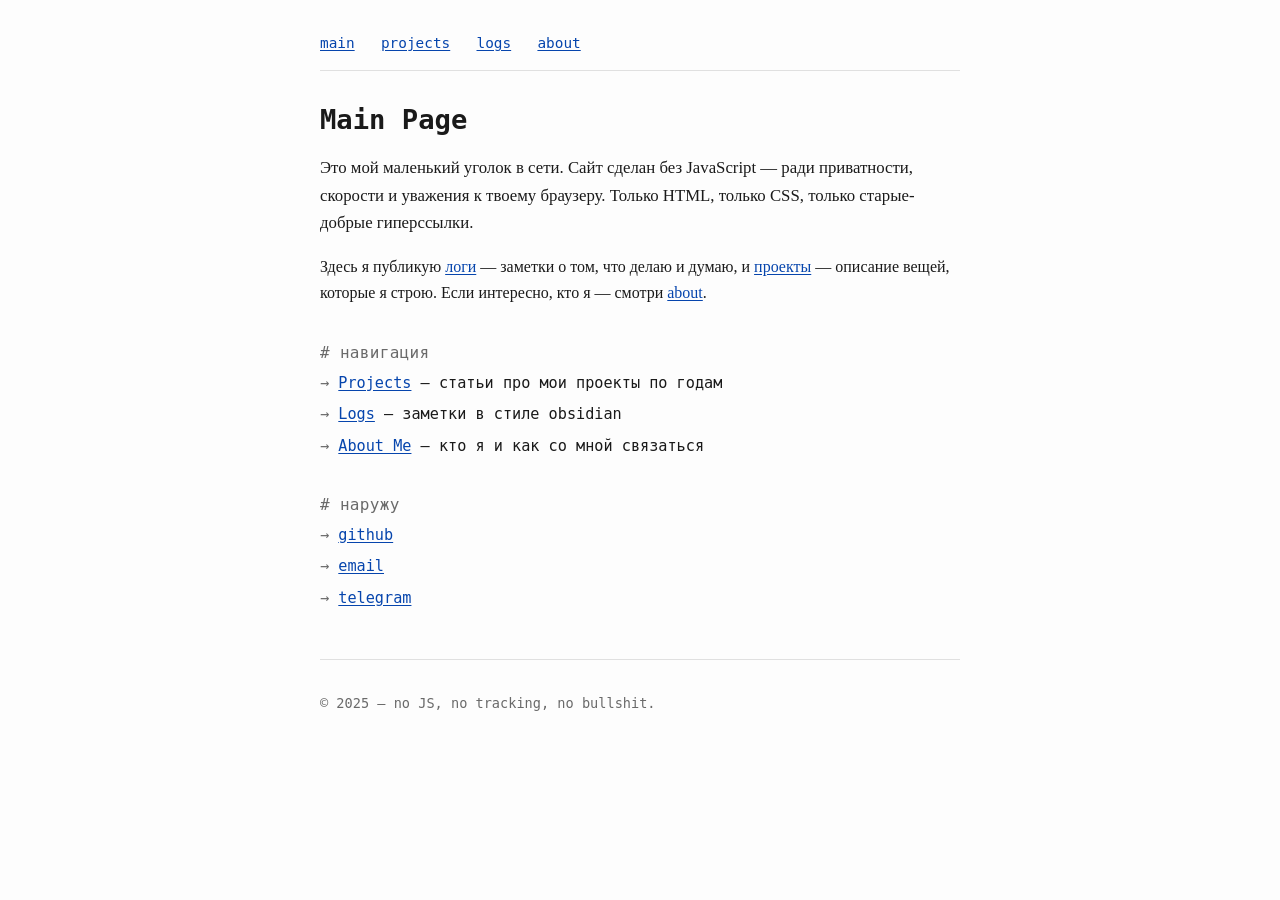
==== index.html @ 71d8f292 "Making example with AI Added logs, projects, about" ====
<!DOCTYPE html>
<html lang="ru">
<head>
  <meta charset="utf-8">
  <meta name="viewport" content="width=device-width, initial-scale=1">
  <title>~/home</title>
  <meta name="description" content="Персональный сайт без JavaScript.">
  <link rel="stylesheet" href="./res/styles/base.css">
  <link rel="stylesheet" href="./res/styles/main.css">
</head>
<body>
  <div class="container">

    <nav class="site-nav">
      <a href="./index.html">main</a>
      <a href="./projects.html">projects</a>
      <a href="./logs.html">logs</a>
      <a href="./about.html">about</a>
    </nav>

    <main>
      <h1>Main Page</h1>

      <p class="main-intro">
        Это мой маленький уголок в сети. Сайт сделан без JavaScript —
        ради приватности, скорости и уважения к твоему браузеру.
        Только HTML, только CSS, только старые-добрые гиперссылки.
      </p>

      <p>
        Здесь я публикую <a href="./logs.html">логи</a> — заметки о том,
        что делаю и думаю, и <a href="./projects.html">проекты</a> —
        описание вещей, которые я строю. Если интересно, кто я — смотри
        <a href="./about.html">about</a>.
      </p>

      <div class="links-block">
        <h2># навигация</h2>
        <ul>
          <li><a href="./projects.html">Projects</a> — статьи про мои проекты по годам</li>
          <li><a href="./logs.html">Logs</a> — заметки в стиле obsidian</li>
          <li><a href="./about.html">About Me</a> — кто я и как со мной связаться</li>
        </ul>
      </div>

      <div class="links-block">
        <h2># наружу</h2>
        <ul>
          <li><a href="https://github.com/yourname" rel="me noopener">github</a></li>
          <li><a href="mailto:you@example.com" rel="me">email</a></li>
          <li><a href="https://t.me/yourname" rel="me noopener">telegram</a></li>
        </ul>
      </div>
    </main>

    <footer>
      <hr>
      <p>© 2025 — no JS, no tracking, no bullshit.</p>
    </footer>

  </div>
</body>
</html>
---- res/styles/base.css ----
:root {
  --max-width: 680px;
  --fg: #1a1a1a;
  --bg: #fdfdfd;
  --link: #0645ad;
  --link-visited: #0b0080;
  --muted: #6a6a6a;
  --border: #e0e0e0;
  --mark: #fff7c2;
  --mono: "JetBrains Mono", "Fira Code", ui-monospace, SFMono-Regular, Menlo, Consolas, monospace;
  --serif: Georgia, "Times New Roman", serif;
}

* { box-sizing: border-box; }

html {
  font-size: 16px;
  line-height: 1.65;
  -webkit-text-size-adjust: 100%;
}

body {
  margin: 0;
  color: var(--fg);
  background: var(--bg);
  font-family: var(--serif);
  text-rendering: optimizeLegibility;
}

.container {
  max-width: var(--max-width);
  margin: 0 auto;
  padding: 2rem 1.25rem 4rem;
  overflow-wrap: break-word;
}

/* ссылки — сердце сайта */
a {
  color: var(--link);
  text-decoration: underline;
  text-underline-offset: 2px;
}
a:visited { color: var(--link-visited); }
a:hover   { background: #eef; }

/* навигация */
.site-nav {
  font-family: var(--mono);
  font-size: 0.9rem;
  padding-bottom: 0.9rem;
  margin-bottom: 2rem;
  border-bottom: 1px solid var(--border);
}
.site-nav a { margin-right: 1.1rem; }

/* типографика */
h1, h2, h3 {
  font-family: var(--mono);
  font-weight: 600;
  line-height: 1.25;
}
h1 { font-size: 1.7rem; margin: 0 0 1rem; }
h2 { font-size: 1.15rem; margin: 2rem 0 0.6rem; }
h3 { font-size: 1rem;   margin: 1.4rem 0 0.4rem; }

hr {
  border: 0;
  border-top: 1px solid var(--border);
  margin: 2rem 0;
}

.muted { color: var(--muted); }
.mono  { font-family: var(--mono); }

footer {
  margin-top: 3rem;
  font-size: 0.85rem;
  color: var(--muted);
  font-family: var(--mono);
}
---- res/styles/main.css ----
.main-intro {
  font-size: 1.05rem;
}

.links-block { margin-top: 2.25rem; }
.links-block h2 {
  font-size: 1rem;
  font-family: var(--mono);
  color: var(--muted);
  font-weight: normal;
  letter-spacing: 0.02em;
  text-transform: lowercase;
  margin: 0 0 0.5rem;
}
.links-block ul {
  list-style: none;
  padding: 0;
  margin: 0;
}
.links-block li {
  margin: 0.4rem 0;
  font-family: var(--mono);
  font-size: 0.95rem;
}
.links-block li::before {
  content: "→ ";
  color: var(--muted);
}
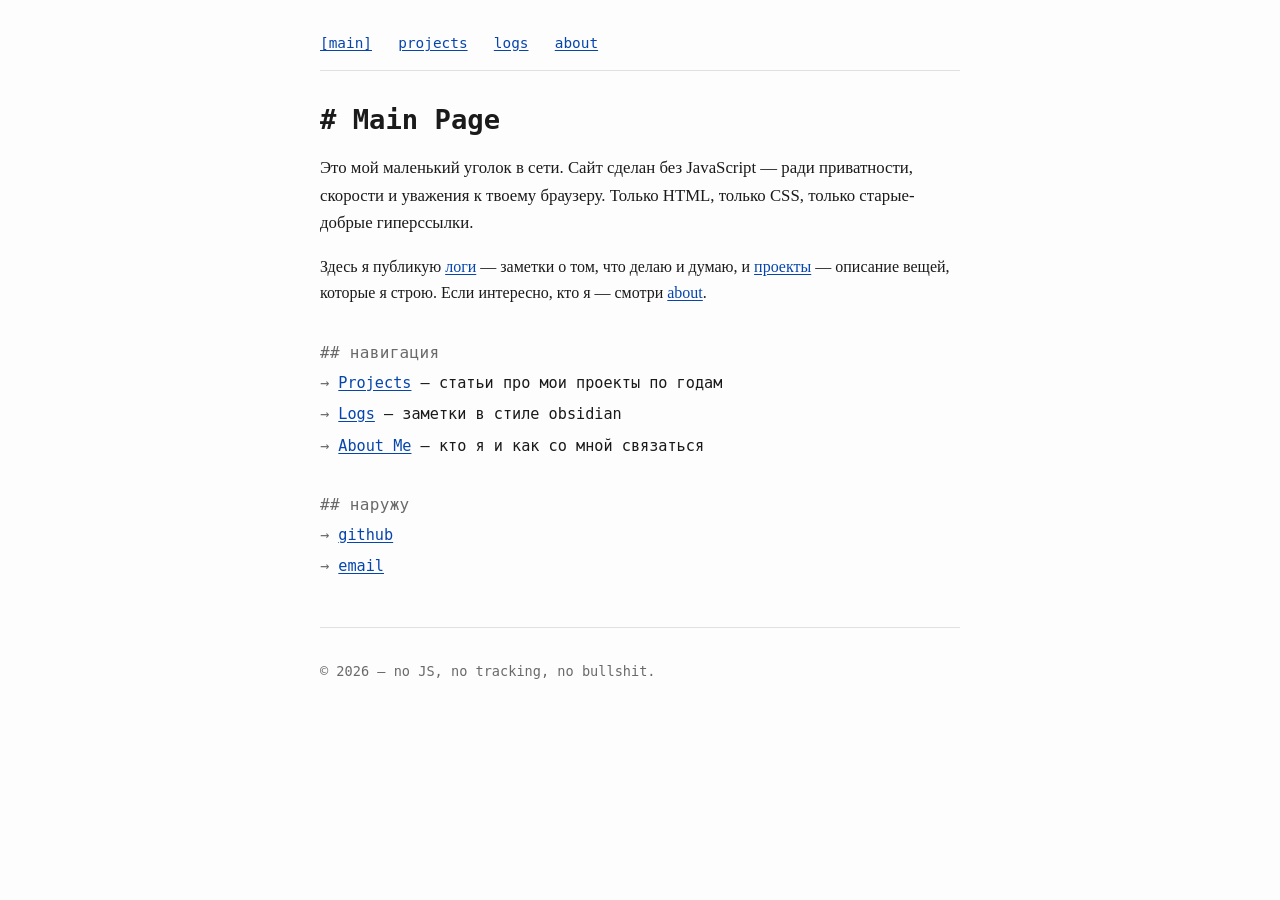
==== commit 72c3c7c3: "Added night theme Redacted information in 'about' and 'main' pages" ====
--- a/index.html
+++ b/index.html
@@ -1,10 +1,10 @@
 <!DOCTYPE html>
-<html lang="ru">
+<html lang="en">
 <head>
   <meta charset="utf-8">
   <meta name="viewport" content="width=device-width, initial-scale=1">
   <title>~/home</title>
-  <meta name="description" content="Персональный сайт без JavaScript.">
+  <meta name="description" content="Presonal WebSite.">
   <link rel="stylesheet" href="./res/styles/base.css">
   <link rel="stylesheet" href="./res/styles/main.css">
 </head>
@@ -12,14 +12,14 @@
   <div class="container">
 
     <nav class="site-nav">
-      <a href="./index.html">main</a>
+      <a href="#">[main]</a>
       <a href="./projects.html">projects</a>
       <a href="./logs.html">logs</a>
       <a href="./about.html">about</a>
     </nav>
 
     <main>
-      <h1>Main Page</h1>
+      <h1># Main Page</h1>
 
       <p class="main-intro">
         Это мой маленький уголок в сети. Сайт сделан без JavaScript —
@@ -35,7 +35,7 @@
       </p>
 
       <div class="links-block">
-        <h2># навигация</h2>
+        <h2>## Навигация</h2>
         <ul>
           <li><a href="./projects.html">Projects</a> — статьи про мои проекты по годам</li>
           <li><a href="./logs.html">Logs</a> — заметки в стиле obsidian</li>
@@ -44,18 +44,17 @@
       </div>
 
       <div class="links-block">
-        <h2># наружу</h2>
+        <h2>## Наружу</h2>
         <ul>
-          <li><a href="https://github.com/yourname" rel="me noopener">github</a></li>
-          <li><a href="mailto:you@example.com" rel="me">email</a></li>
-          <li><a href="https://t.me/yourname" rel="me noopener">telegram</a></li>
+          <li><a href="https://github.com/ArtemonFast" rel="me noopener">github</a></li>
+          <li><a href="mailto:artemon_fast@proton.me" rel="me">email</a></li>
         </ul>
       </div>
     </main>
 
     <footer>
       <hr>
-      <p>© 2025 — no JS, no tracking, no bullshit.</p>
+      <p>© 2026 — no JS, no tracking, no bullshit.</p>
     </footer>
 
   </div>
--- a/res/styles/base.css
+++ b/res/styles/base.css
@@ -9,6 +9,18 @@
   --mark: #fff7c2;
   --mono: "JetBrains Mono", "Fira Code", ui-monospace, SFMono-Regular, Menlo, Consolas, monospace;
   --serif: Georgia, "Times New Roman", serif;
+}
+
+@media (prefers-color-scheme: dark) {
+  :root {
+    --fg: #d6d6d6;
+    --bg: #181818;
+    --link: #6fa8ff;
+    --link-visited: #b48cff;
+    --muted: #8a8a8a;
+    --border: #2e2e2e;
+    --mark: #4a3d10;
+  }
 }
 
 * { box-sizing: border-box; }
@@ -40,7 +52,7 @@
   text-decoration: underline;
   text-underline-offset: 2px;
 }
-a:visited { color: var(--link-visited); }
+a:visited { color: var(--link); }
 a:hover   { background: #eef; }
 
 /* навигация */
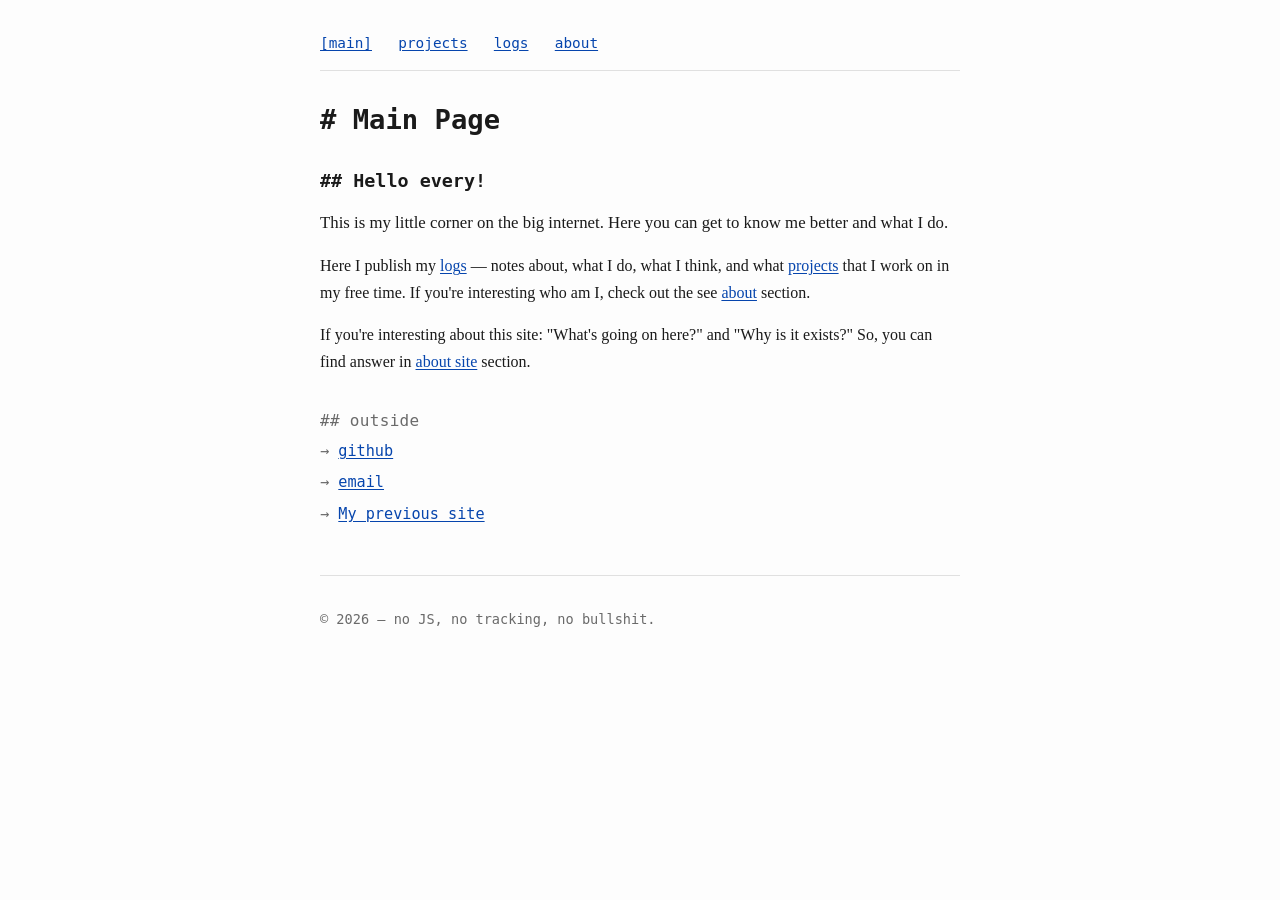
==== commit e4857146: "Translated and added right information Redacted information in 'main' and 'projects' pages  Added ne" ====
--- a/index.html
+++ b/index.html
@@ -4,10 +4,11 @@
   <meta charset="utf-8">
   <meta name="viewport" content="width=device-width, initial-scale=1">
   <title>~/home</title>
-  <meta name="description" content="Presonal WebSite.">
+  <meta name="description" content="Presonal my Wiki-WebSite.">
   <link rel="stylesheet" href="./res/styles/base.css">
   <link rel="stylesheet" href="./res/styles/main.css">
 </head>
+
 <body>
   <div class="container">
 
@@ -20,34 +21,33 @@
 
     <main>
       <h1># Main Page</h1>
+      
+      <h2>## Hello every!</h2>
 
       <p class="main-intro">
-        Это мой маленький уголок в сети. Сайт сделан без JavaScript —
-        ради приватности, скорости и уважения к твоему браузеру.
-        Только HTML, только CSS, только старые-добрые гиперссылки.
+          This is my little corner on the big internet.
+          Here you can get to know me better and what I do.
       </p>
 
       <p>
-        Здесь я публикую <a href="./logs.html">логи</a> — заметки о том,
-        что делаю и думаю, и <a href="./projects.html">проекты</a> —
-        описание вещей, которые я строю. Если интересно, кто я — смотри
-        <a href="./about.html">about</a>.
+        Here I publish my <a href="./logs.html">logs</a> — notes about,
+        what I do, what I think, and what <a href="./projects.html">projects</a>
+        that I work on in my free time. If you're interesting who am I,
+        check out the see <a href="./about.html">about</a> section.
+      </p>
+
+      <p>
+          If you're interesting about this site:
+          "What's going on here?" and "Why is it exists?"
+          So, you can find answer in <a href="./about_site.html">about site</a> section.
       </p>
 
       <div class="links-block">
-        <h2>## Навигация</h2>
-        <ul>
-          <li><a href="./projects.html">Projects</a> — статьи про мои проекты по годам</li>
-          <li><a href="./logs.html">Logs</a> — заметки в стиле obsidian</li>
-          <li><a href="./about.html">About Me</a> — кто я и как со мной связаться</li>
-        </ul>
-      </div>
-
-      <div class="links-block">
-        <h2>## Наружу</h2>
+        <h2>## Outside</h2>
         <ul>
           <li><a href="https://github.com/ArtemonFast" rel="me noopener">github</a></li>
           <li><a href="mailto:artemon_fast@proton.me" rel="me">email</a></li>
+          <li><a href="https://web.archive.org/web/20261119071559/https://artemon-fast.neocities.org/" rel="me">My previous site</a></li>
         </ul>
       </div>
     </main>
@@ -59,4 +59,4 @@
 
   </div>
 </body>
-</html>+</html>
